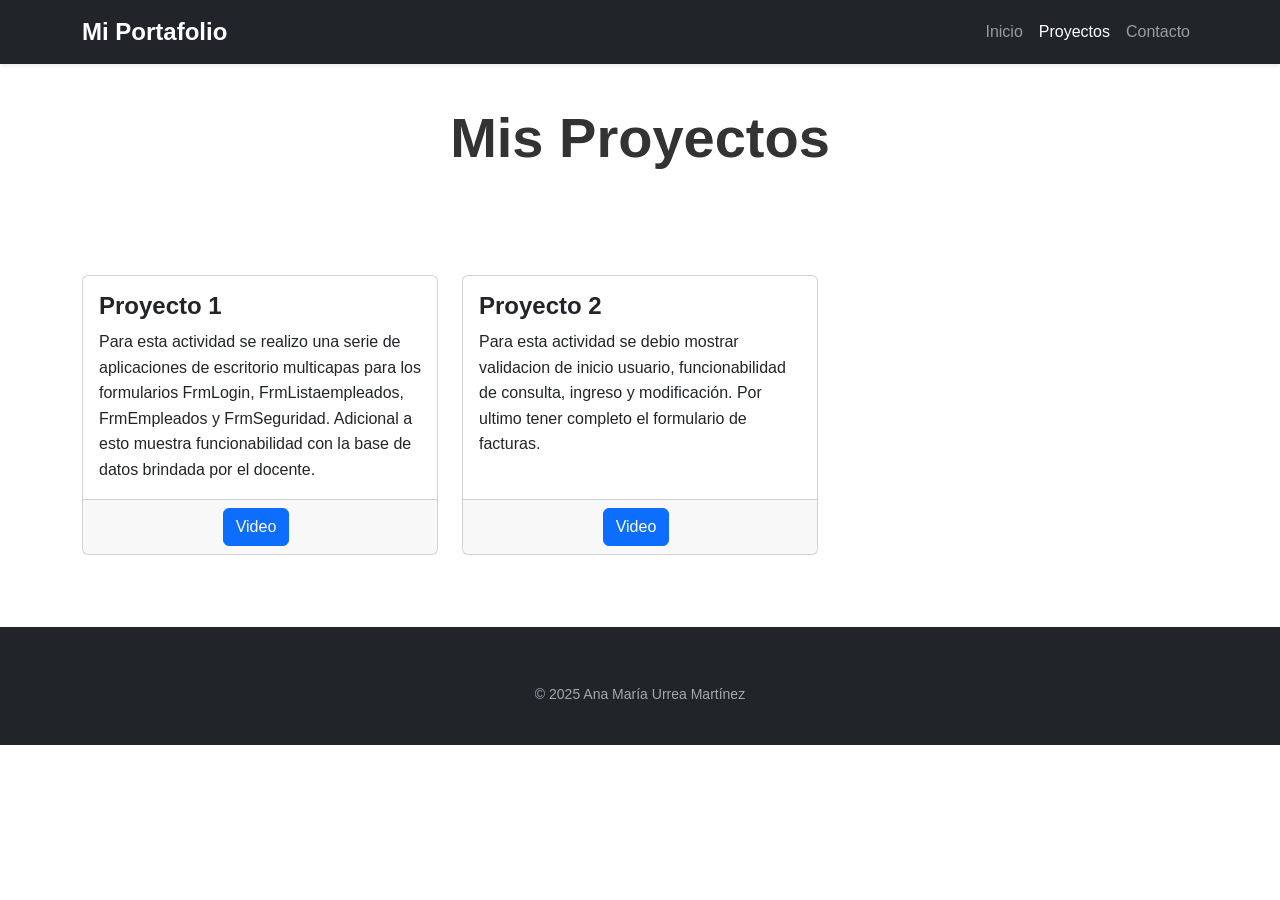
==== projects.html @ d27f09fd "commit" ====
<!DOCTYPE html>
<html lang="es">

<head>
    <meta charset="UTF-8">
    <meta name="viewport" content="width=device-width, initial-scale=1.0">
    <title>Mis Proyectos | Portafolio</title>
    <link rel="stylesheet" href="css/bootstrap.min.css">
    <link rel="stylesheet" href="css/all.min.css">
    <link rel="stylesheet" href="css/styles.css">
</head>

<body>
    <!-- Navegación -->
    <nav class="navbar navbar-expand-lg navbar-dark bg-dark fixed-top">
        <div class="container">
            <a class="navbar-brand" href="index.html">Mi Portafolio</a>
            <button class="navbar-toggler" type="button" data-bs-toggle="collapse" data-bs-target="#navbarNav">
                <span class="navbar-toggler-icon"></span>
            </button>
            <div class="collapse navbar-collapse" id="navbarNav">
                <ul class="navbar-nav ms-auto">
                    <li class="nav-item">
                        <a class="nav-link" href="index.html">Inicio</a>
                    </li>
                    <li class="nav-item">
                        <a class="nav-link active" href="projects.html">Proyectos</a>
                    </li>
                    <li class="nav-item">
                        <a class="nav-link" href="index.html#contact">Contacto</a>
                    </li>
                </ul>
            </div>
        </div>
    </nav>

    <!-- Header de Proyectos -->
    <header class="projects-header py-5 text-center">
        <div class="container">
            <div class="row justify-content-center">
                <div class="col-md-8">
                    <h1 class="display-4 fw-bold">Mis Proyectos</h1>
                </div>
            </div>
        </div>
    </header>

    <!-- Sección de proyectos -->
    <section class="projects-section py-5">
        <div class="container">
            <div class="row">
                <!-- Proyecto 1 -->
                <div class="col-lg-4 col-md-6 mb-4">
                    <div class="card h-100 project-card">
                        <div class="card-body">
                            <h4 class="card-title">Proyecto 1</h4>
                            <p class="card-text">Para esta actividad se realizo una serie de aplicaciones de
                                escritorio multicapas para los formularios FrmLogin, FrmListaempleados, FrmEmpleados y
                                FrmSeguridad. Adicional a esto muestra funcionabilidad con la base de datos brindada
                                por el docente.</p>
                        </div>
                        <div class="card-footer text-center">
                            <button class="btn btn-primary me-2" data-bs-toggle="modal"
                                data-bs-target="#project1Modal">Video</button>
                        </div>
                    </div>
                </div>

                <!-- Proyecto 2 -->
                <div class="col-lg-4 col-md-6 mb-4">
                    <div class="card h-100 project-card">
                        <div class="card-body">
                            <h4 class="card-title">Proyecto 2</h4>
                            <p class="card-text">Para esta actividad se debio mostrar validacion de inicio usuario,
                                funcionabilidad de consulta, ingreso y modificación. Por ultimo tener completo el
                                formulario de facturas.
                            </p>
                        </div>
                        <div class="card-footer text-center">
                            <button class="btn btn-primary me-2" data-bs-toggle="modal"
                                data-bs-target="#project2Modal">Video</button>
                        </div>
                    </div>
                </div>
            </div>
        </div>
    </section>

    <!-- Modales para los videos de proyectos -->
    <!-- Modal Proyecto 1 -->
    <div class="modal fade" id="project1Modal" tabindex="-1" aria-labelledby="project1ModalLabel" aria-hidden="true">
        <div class="modal-dialog modal-lg">
            <div class="modal-content">
                <div class="modal-header">
                    <h5 class="modal-title" id="project1ModalLabel">E-commerce Responsive - Demo</h5>
                    <button type="button" class="btn-close" data-bs-dismiss="modal" aria-label="Close"></button>
                </div>
                <div class="modal-body">
                    <div class="ratio ratio-16x9">
                        <iframe src="https://www.youtube.com/embed/dQw4w9WgXcQ" title="YouTube video player"
                            allowfullscreen></iframe>
                    </div>
                </div>
                <div class="modal-footer">
                    <button type="button" class="btn btn-secondary" data-bs-dismiss="modal">Cerrar</button>
                </div>
            </div>
        </div>
    </div>

    <!-- Modal Proyecto 2 -->
    <div class="modal fade" id="project2Modal" tabindex="-1" aria-labelledby="project2ModalLabel" aria-hidden="true">
        <div class="modal-dialog modal-lg">
            <div class="modal-content">
                <div class="modal-header">
                    <h5 class="modal-title" id="project2ModalLabel">Dashboard Administrativo - Demo</h5>
                    <button type="button" class="btn-close" data-bs-dismiss="modal" aria-label="Close"></button>
                </div>
                <div class="modal-body">
                    <div class="ratio ratio-16x9">
                        <iframe src="https://www.youtube.com/embed/9bZkp7q19f0" title="YouTube video player"
                            allowfullscreen></iframe>
                    </div>
                </div>
                <div class="modal-footer">
                    <button type="button" class="btn btn-secondary" data-bs-dismiss="modal">Cerrar</button>
                </div>
            </div>
        </div>
    </div>

    <!-- Pie de página -->
    <footer class="footer py-4 bg-dark text-white text-center">
        <div class="container">
            <div class="row">
                <p class="copyright">© 2025 Ana María Urrea Martínez</p>
            </div>
        </div>
        </div>
    </footer>

    <!-- jQuery -->
    <script src="js/jquery.min.js"></script>
    <!-- Bootstrap JS Bundle with Popper -->
    <script src="js/bootstrap.bundle.min.js"></script>
    <!-- Custom JS -->
    <script src="js/scripts.js"></script>
</body>

</html>
---- css/styles.css ----
/* General Styles */
:root {
    --primary-color: #0d6efd;
    --secondary-color: #6c757d;
    --dark-color: #212529;
    --light-color: #f8f9fa;
    --success-color: #198754;
    --info-color: #0dcaf0;
    --warning-color: #ffc107;
    --danger-color: #dc3545;
    --purple-color: #6f42c1;
}

body {
    font-family: 'Segoe UI', Tahoma, Geneva, Verdana, sans-serif;
    line-height: 1.6;
    color: #333;
    padding-top: 56px;
    /* For fixed navbar */
}

h1,
h2,
h3,
h4,
h5,
h6 {
    font-weight: 700;
}

.section-title {
    font-size: 2.5rem;
    margin-bottom: 0.5rem;
}

.divider {
    max-width: 3.25rem;
    border-width: 0.2rem;
    border-color: var(--primary-color);
    margin: 1.5rem auto;
}

.divider.light {
    border-color: var(--light-color);
}

/* Navigation */
.navbar {
    box-shadow: 0 0.125rem 0.25rem rgba(0, 0, 0, 0.075);
    transition: background-color 0.3s ease;
}

.navbar-brand {
    font-weight: 700;
    font-size: 1.5rem;
}

/* Header Section */
.header-section {
    background: linear-gradient(rgba(0, 0, 0, 0.6), rgba(0, 0, 0, 0.6)), url('https://via.placeholder.com/1920x1080') no-repeat center center/cover;
    color: white;
    padding: 8rem 0;
    margin-bottom: 0;
}

.header-section h1 {
    margin-bottom: 1.5rem;
    text-shadow: 2px 2px 4px rgba(0, 0, 0, 0.5);
}

.header-section p {
    font-size: 1.25rem;
    margin-bottom: 2rem;
    text-shadow: 1px 1px 2px rgba(0, 0, 0, 0.5);
}

/* About Section */
#about {
    background-color: #ffffff;
}

.about-text {
    font-size: 1.1rem;
    text-align: justify;
    line-height: 1.8;
}

/* Skills Section */
#habilidades {
    background-color: #f8f9fa;
}

.html5-item,
.css-item,
.javascript-item,
.sql-item,
.react-item,
.c\\#-item,
.nodejs-item {
    padding: 1.5rem;
    border-radius: 0.5rem;
    transition: transform 0.3s ease, box-shadow 0.3s ease;
    background-color: white;
    box-shadow: 0 0.125rem 0.25rem rgba(0, 0, 0, 0.075);
    height: 100%;
}

.html5-item:hover,
.css-item:hover,
.javascript-item:hover,
.sql-item:hover,
.react-item:hover,
.c\\#-item:hover,
.nodejs-item:hover {
    transform: translateY(-5px);
    box-shadow: 0 0.5rem 1rem rgba(0, 0, 0, 0.15);
}

.html5-item svg,
.css-item svg,
.javascript-item svg,
.sql-item svg,
.c\\#-item svg,
.nodejs-item svg {
    fill: var(--primary-color);
    margin-bottom: 1rem;
    width: 60px;
    height: 60px;
}

.html5-item h4,
.css-item h4,
.javascript-item h4,
.sql-item h4,
.react-item h4,
.c#-item h4,
.nodejs-item h4 {
    margin-bottom: 1rem;
    font-size: 1.25rem;
}

.progress {
    height: 0.75rem;
    border-radius: 0.5rem;
    background-color: #e9ecef;
    margin-bottom: 0.5rem;
}

.bg-purple {
    background-color: var(--purple-color);
}

/* Footer/Contact Section */
.footer {
    background-color: var(--dark-color);
    color: rgba(255, 255, 255, 0.9);
}

.contact-info p {
    font-size: 1.1rem;
    margin-bottom: 0.5rem;
    display: flex;
    align-items: center;
    justify-content: center;
}

.contact-info p i {
    margin-right: 0.5rem;
    font-size: 1.2rem;
    color: var(--primary-color);
}

.social-links {
    display: flex;
    justify-content: center;
    gap: 1rem;
}

.social-links a {
    display: inline-flex;
    align-items: center;
    justify-content: center;
    width: 40px;
    height: 40px;
    border-radius: 50%;
    background-color: rgba(255, 255, 255, 0.1);
    color: white;
    transition: background-color 0.3s ease, transform 0.3s ease;
}

.social-links a:hover {
    background-color: var(--primary-color);
    transform: scale(1.1);
}

.copyright {
    font-size: 0.875rem;
    color: rgba(255, 255, 255, 0.6);
    margin-top: 2rem;
}

/* Media Queries */
@media (max-width: 991.98px) {
    .section-title {
        font-size: 2rem;
    }

    .header-section {
        padding: 6rem 0;
    }
}

@media (max-width: 767.98px) {
    .section-title {
        font-size: 1.75rem;
    }

    .header-section {
        padding: 5rem 0;
    }

    .about-text {
        font-size: 1rem;
    }
}

@media (max-width: 575.98px) {
    .section-title {
        font-size: 1.5rem;
    }

    .header-section {
        padding: 4rem 0;
    }

    .header-section h1 {
        font-size: 2rem;
    }

    .header-section p {
        font-size: 1rem;
    }
}
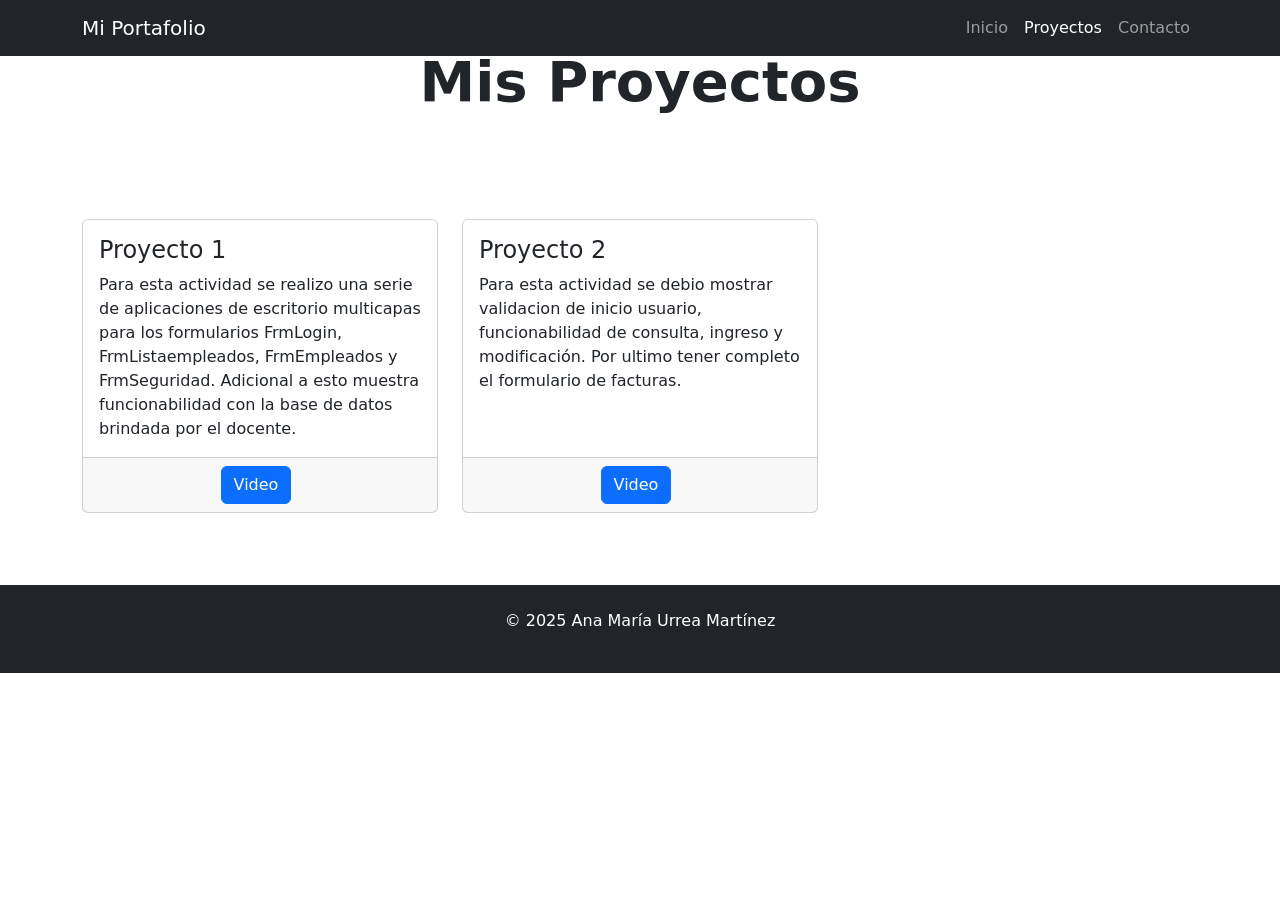
==== commit 876ac8ee: "projects.html" ====
--- a/projects.html
+++ b/projects.html
@@ -92,13 +92,15 @@
         <div class="modal-dialog modal-lg">
             <div class="modal-content">
                 <div class="modal-header">
-                    <h5 class="modal-title" id="project1ModalLabel">E-commerce Responsive - Demo</h5>
+                    <h5 class="modal-title" id="project1ModalLabel">Proyecto 1</h5>
                     <button type="button" class="btn-close" data-bs-dismiss="modal" aria-label="Close"></button>
                 </div>
                 <div class="modal-body">
                     <div class="ratio ratio-16x9">
-                        <iframe src="https://www.youtube.com/embed/dQw4w9WgXcQ" title="YouTube video player"
-                            allowfullscreen></iframe>
+                        <iframe width="640" height="360" src="https://www.youtube.com/embed/l0H-YaOaIIY"
+                            title="Jombriel, DFZM - Vitamina (Video Oficial)" frameborder="0"
+                            allow="accelerometer; autoplay; clipboard-write; encrypted-media; gyroscope; picture-in-picture; web-share"
+                            referrerpolicy="strict-origin-when-cross-origin" allowfullscreen></iframe>
                     </div>
                 </div>
                 <div class="modal-footer">
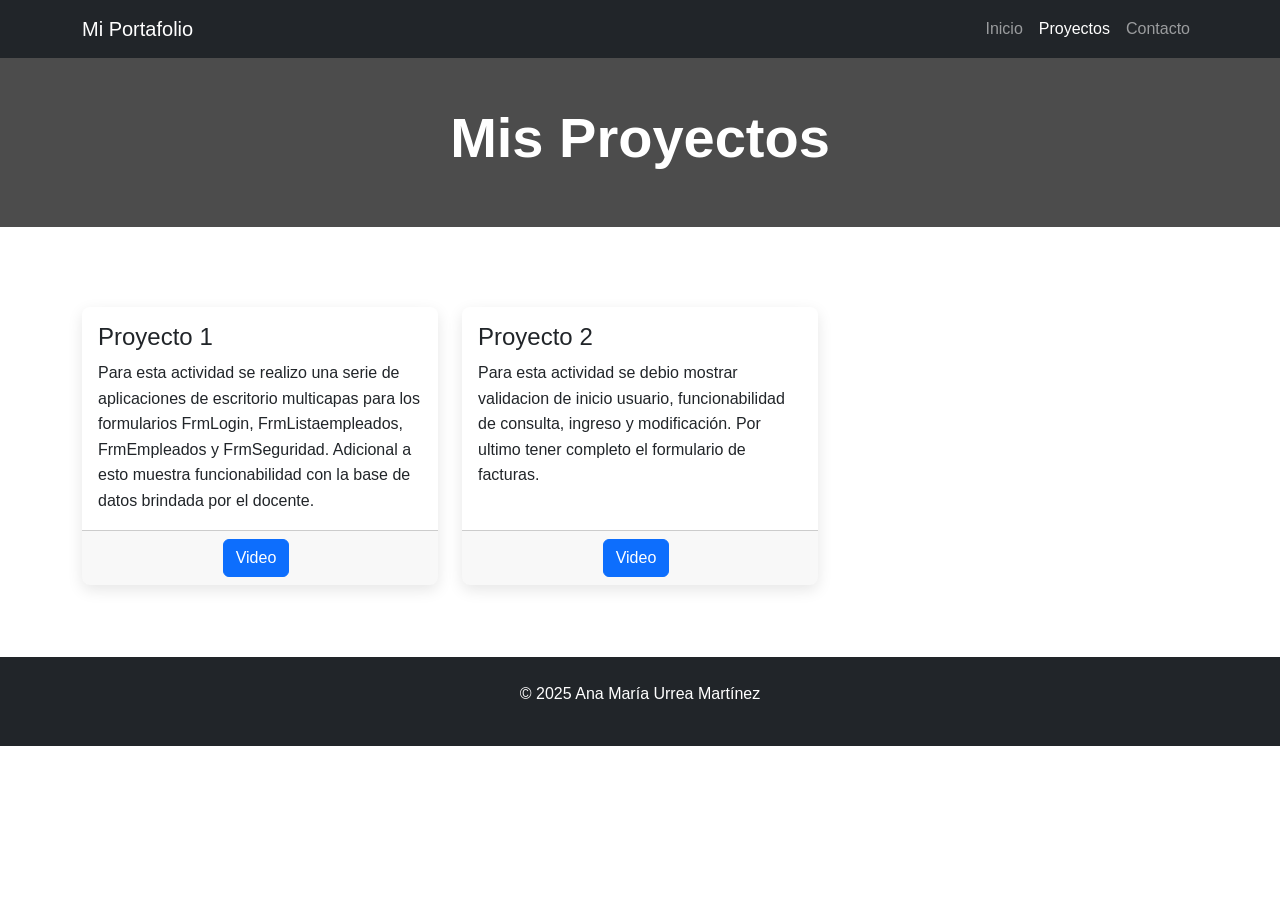
==== commit aedbfa3b: "commit" ====
--- a/projects.html
+++ b/projects.html
@@ -50,7 +50,7 @@
         <div class="container">
             <div class="row">
                 <!-- Proyecto 1 -->
-                <div class="col-lg-4 col-md-6 mb-4">
+                <div class="col-lg-4 col-md-2 mb-4">
                     <div class="card h-100 project-card">
                         <div class="card-body">
                             <h4 class="card-title">Proyecto 1</h4>
--- a/css/styles.css
+++ b/css/styles.css
@@ -0,0 +1,195 @@
+/* Base Styles */
+:root {
+    --primary-color: #0d6efd;
+    --secondary-color: #6c757d;
+    --dark-color: #343a40;
+    --light-color: #f8f9fa;
+    --success-color: #198754;
+    --danger-color: #dc3545;
+    --purple-color: #6f42c1;
+    --font-primary: 'Segoe UI', Tahoma, Geneva, Verdana, sans-serif;
+}
+
+body {
+    font-family: var(--font-primary);
+    line-height: 1.6;
+    color: #333;
+    padding-top: 56px;
+    /* Para el navbar fixed-top */
+}
+
+/* Utility Classes */
+.bg-purple {
+    background-color: var(--purple-color);
+}
+
+.text-purple {
+    color: var(--purple-color);
+}
+
+.divider {
+    max-width: 3.25rem;
+    border-width: 0.2rem;
+    border-color: var(--primary-color);
+    margin: 1.5rem auto;
+}
+
+.divider.light {
+    border-color: white;
+}
+
+
+.header-section {
+    background: linear-gradient(to bottom, rgba(0, 0, 0, 0.7), rgba(0, 0, 0, 0.7));
+    background-size: cover;
+    color: white;
+    padding: 8rem 0;
+    margin-bottom: 2rem;
+}
+
+.section-title {
+    font-weight: 700;
+    position: relative;
+    margin-bottom: 1.5rem;
+}
+
+
+.about-text {
+    font-size: 1.1rem;
+    margin-bottom: 1.5rem;
+}
+
+/* Skills Section */
+.skill-item {
+    padding: 1.5rem;
+    border-radius: 8px;
+    transition: all 0.3s ease;
+}
+
+.skill-item:hover {
+    transform: translateY(-5px);
+    box-shadow: 0 5px 15px rgba(0, 0, 0, 0.1);
+}
+
+.skill-icon {
+    color: red;
+    border: 1px solid blue;
+    margin-bottom: 1rem;
+}
+
+.skill-title {
+    font-weight: 600;
+    margin-bottom: 1rem;
+}
+
+.progress {
+    height: 10px;
+    border-radius: 5px;
+}
+
+/* Projects Page Styles */
+.projects-header {
+    background: linear-gradient(to bottom, rgba(0, 0, 0, 0.7), rgba(0, 0, 0, 0.7)), url('../img/projects-bg.jpg') no-repeat center center;
+    background-size: cover;
+    color: white;
+    padding: 6rem 0;
+    margin-bottom: 2rem;
+}
+
+.project-card {
+    border: none;
+    border-radius: 8px;
+    overflow: hidden;
+    box-shadow: 0 5px 15px rgba(0, 0, 0, 0.1);
+    transition: all 0.3s ease;
+}
+
+.project-card:hover {
+    transform: translateY(-5px);
+    box-shadow: 0 10px 20px rgba(0, 0, 0, 0.15);
+}
+
+.project-card .card-img-top {
+    height: 200px;
+    object-fit: cover;
+}
+
+.tech-stack {
+    margin-top: 1rem;
+}
+
+.tech-stack .badge {
+    margin-right: 0.5rem;
+    margin-bottom: 0.5rem;
+    padding: 0.5rem 0.75rem;
+}
+
+/* Contact Section */
+.contact-info i {
+    color: var(--primary-color);
+}
+
+.social-icon {
+    color: white;
+    transition: all 0.3s ease;
+    margin: 0 5px;
+}
+
+.social-icon:hover {
+    color: var(--primary-color);
+    transform: translateY(-3px);
+}
+
+/* Responsive Adjustments */
+@media (max-width: 767.98px) {
+
+    .header-section,
+    .projects-header {
+        padding: 4rem 0;
+    }
+
+    .profile-img {
+        width: 120px;
+        height: 120px;
+    }
+
+    h1.display-4 {
+        font-size: 2.5rem;
+    }
+
+    .skill-item {
+        margin-bottom: 1rem;
+    }
+}
+
+/* Animations */
+@keyframes fadeIn {
+    from {
+        opacity: 0;
+        transform: translateY(20px);
+    }
+
+    to {
+        opacity: 1;
+        transform: translateY(0);
+    }
+}
+
+.fadeIn {
+    animation: fadeIn 0.5s ease-in-out;
+}
+
+/* Modal Customization */
+.modal-content {
+    border-radius: 8px;
+    overflow: hidden;
+}
+
+.modal-header {
+    background-color: var(--primary-color);
+    color: white;
+}
+
+.modal-body {
+    padding: 1.5rem;
+}
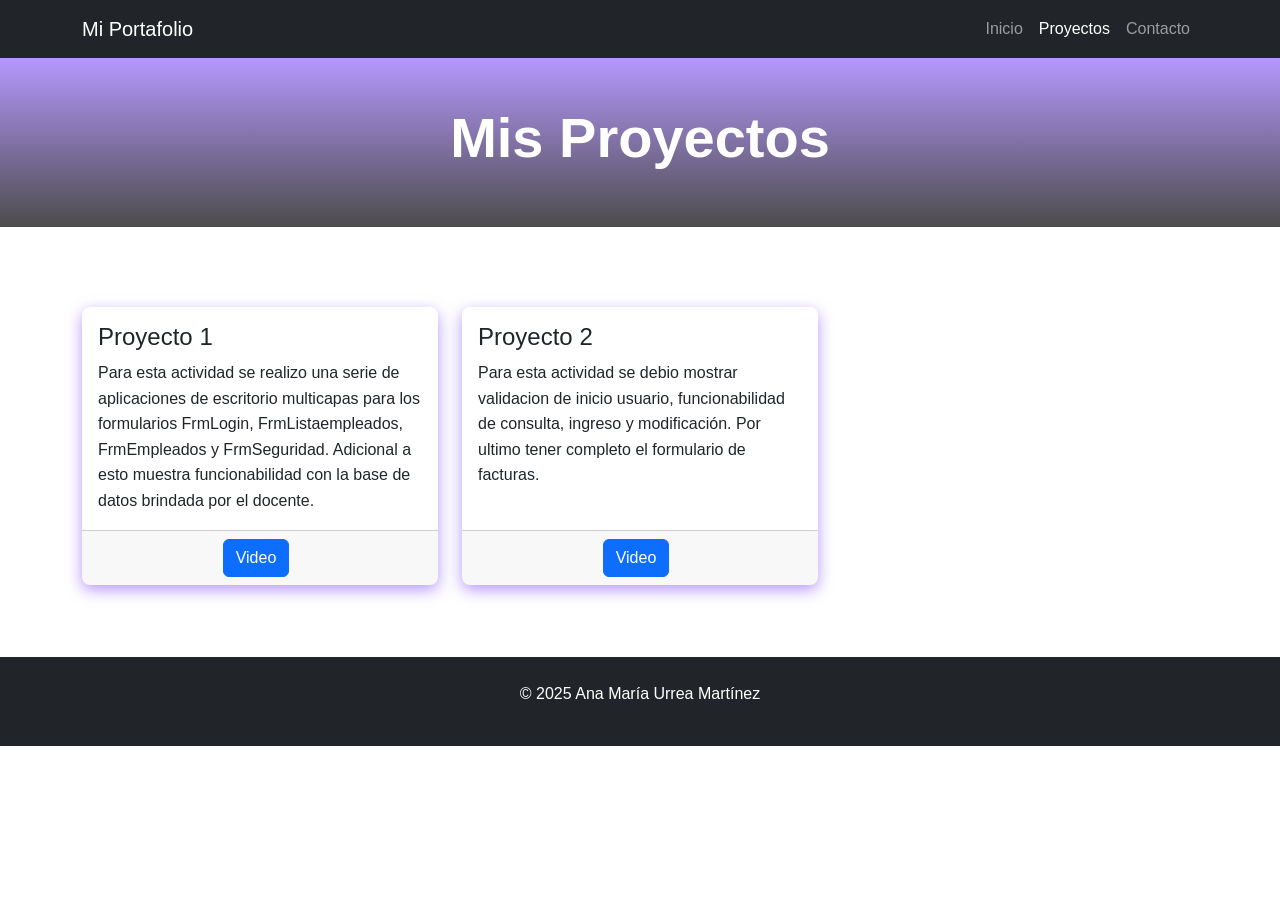
==== commit 51599ae5: "commit" ====
--- a/projects.html
+++ b/projects.html
@@ -97,8 +97,8 @@
                 </div>
                 <div class="modal-body">
                     <div class="ratio ratio-16x9">
-                        <iframe width="640" height="360" src="https://www.youtube.com/embed/l0H-YaOaIIY"
-                            title="Jombriel, DFZM - Vitamina (Video Oficial)" frameborder="0"
+                        <iframe width="640" height="360" src="https://www.youtube.com/embed/wStvIRkDWeU" title=""
+                            frameborder="0"
                             allow="accelerometer; autoplay; clipboard-write; encrypted-media; gyroscope; picture-in-picture; web-share"
                             referrerpolicy="strict-origin-when-cross-origin" allowfullscreen></iframe>
                     </div>
@@ -115,13 +115,15 @@
         <div class="modal-dialog modal-lg">
             <div class="modal-content">
                 <div class="modal-header">
-                    <h5 class="modal-title" id="project2ModalLabel">Dashboard Administrativo - Demo</h5>
+                    <h5 class="modal-title" id="project2ModalLabel">Proyecto 2</h5>
                     <button type="button" class="btn-close" data-bs-dismiss="modal" aria-label="Close"></button>
                 </div>
                 <div class="modal-body">
                     <div class="ratio ratio-16x9">
-                        <iframe src="https://www.youtube.com/embed/9bZkp7q19f0" title="YouTube video player"
-                            allowfullscreen></iframe>
+                        <iframe width="640" height="360" src="https://www.youtube.com/embed/yZ4JdBk9bjQ" title=""
+                            frameborder="0"
+                            allow="accelerometer; autoplay; clipboard-write; encrypted-media; gyroscope; picture-in-picture; web-share"
+                            referrerpolicy="strict-origin-when-cross-origin" allowfullscreen></iframe>
                     </div>
                 </div>
                 <div class="modal-footer">
--- a/css/styles.css
+++ b/css/styles.css
@@ -1,6 +1,6 @@
 /* Base Styles */
 :root {
-    --primary-color: #0d6efd;
+    --primary-color: #b662ff;
     --secondary-color: #6c757d;
     --dark-color: #343a40;
     --light-color: #f8f9fa;
@@ -40,7 +40,7 @@
 
 
 .header-section {
-    background: linear-gradient(to bottom, rgba(0, 0, 0, 0.7), rgba(0, 0, 0, 0.7));
+    background: linear-gradient(to bottom, rgba(151, 109, 255, 0.7), rgba(0, 0, 0, 0.7));
     background-size: cover;
     color: white;
     padding: 8rem 0;
@@ -72,8 +72,7 @@
 }
 
 .skill-icon {
-    color: red;
-    border: 1px solid blue;
+    color: rgb(0, 0, 0);
     margin-bottom: 1rem;
 }
 
@@ -89,7 +88,7 @@
 
 /* Projects Page Styles */
 .projects-header {
-    background: linear-gradient(to bottom, rgba(0, 0, 0, 0.7), rgba(0, 0, 0, 0.7)), url('../img/projects-bg.jpg') no-repeat center center;
+    background: linear-gradient(to bottom, rgba(151, 109, 255, 0.7), rgba(0, 0, 0, 0.7));
     background-size: cover;
     color: white;
     padding: 6rem 0;
@@ -100,18 +99,13 @@
     border: none;
     border-radius: 8px;
     overflow: hidden;
-    box-shadow: 0 5px 15px rgba(0, 0, 0, 0.1);
+    box-shadow: 0 5px 15px rgba(151, 109, 255, 0.7);
     transition: all 0.3s ease;
 }
 
 .project-card:hover {
     transform: translateY(-5px);
-    box-shadow: 0 10px 20px rgba(0, 0, 0, 0.15);
-}
-
-.project-card .card-img-top {
-    height: 200px;
-    object-fit: cover;
+    box-shadow: 0 10px 20px rgba(151, 109, 255, 0.7);
 }
 
 .tech-stack {
@@ -126,13 +120,7 @@
 
 /* Contact Section */
 .contact-info i {
-    color: var(--primary-color);
-}
-
-.social-icon {
-    color: white;
-    transition: all 0.3s ease;
-    margin: 0 5px;
+    color: rgba(151, 109, 255, 0.7);
 }
 
 .social-icon:hover {
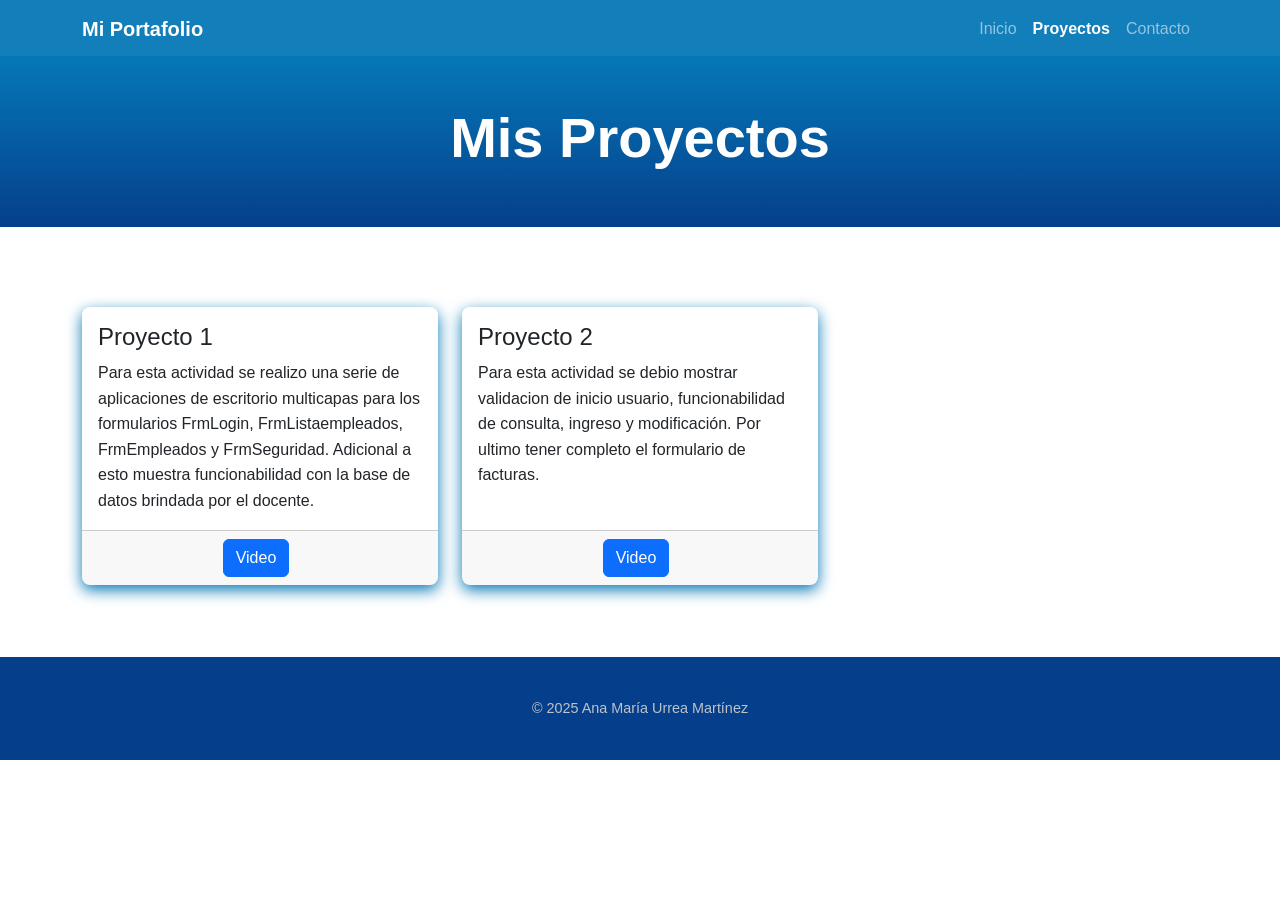
==== commit f9a80c9a: "commit" ====
--- a/projects.html
+++ b/projects.html
@@ -11,7 +11,6 @@
 </head>
 
 <body>
-    <!-- Navegación -->
     <nav class="navbar navbar-expand-lg navbar-dark bg-dark fixed-top">
         <div class="container">
             <a class="navbar-brand" href="index.html">Mi Portafolio</a>
@@ -34,7 +33,6 @@
         </div>
     </nav>
 
-    <!-- Header de Proyectos -->
     <header class="projects-header py-5 text-center">
         <div class="container">
             <div class="row justify-content-center">
@@ -45,11 +43,10 @@
         </div>
     </header>
 
-    <!-- Sección de proyectos -->
     <section class="projects-section py-5">
         <div class="container">
             <div class="row">
-                <!-- Proyecto 1 -->
+
                 <div class="col-lg-4 col-md-2 mb-4">
                     <div class="card h-100 project-card">
                         <div class="card-body">
@@ -66,7 +63,6 @@
                     </div>
                 </div>
 
-                <!-- Proyecto 2 -->
                 <div class="col-lg-4 col-md-6 mb-4">
                     <div class="card h-100 project-card">
                         <div class="card-body">
@@ -86,8 +82,6 @@
         </div>
     </section>
 
-    <!-- Modales para los videos de proyectos -->
-    <!-- Modal Proyecto 1 -->
     <div class="modal fade" id="project1Modal" tabindex="-1" aria-labelledby="project1ModalLabel" aria-hidden="true">
         <div class="modal-dialog modal-lg">
             <div class="modal-content">
@@ -110,7 +104,6 @@
         </div>
     </div>
 
-    <!-- Modal Proyecto 2 -->
     <div class="modal fade" id="project2Modal" tabindex="-1" aria-labelledby="project2ModalLabel" aria-hidden="true">
         <div class="modal-dialog modal-lg">
             <div class="modal-content">
@@ -133,7 +126,6 @@
         </div>
     </div>
 
-    <!-- Pie de página -->
     <footer class="footer py-4 bg-dark text-white text-center">
         <div class="container">
             <div class="row">
@@ -143,11 +135,8 @@
         </div>
     </footer>
 
-    <!-- jQuery -->
     <script src="js/jquery.min.js"></script>
-    <!-- Bootstrap JS Bundle with Popper -->
     <script src="js/bootstrap.bundle.min.js"></script>
-    <!-- Custom JS -->
     <script src="js/scripts.js"></script>
 </body>
 
--- a/css/styles.css
+++ b/css/styles.css
@@ -1,12 +1,4 @@
-/* Base Styles */
 :root {
-    --primary-color: #b662ff;
-    --secondary-color: #6c757d;
-    --dark-color: #343a40;
-    --light-color: #f8f9fa;
-    --success-color: #198754;
-    --danger-color: #dc3545;
-    --purple-color: #6f42c1;
     --font-primary: 'Segoe UI', Tahoma, Geneva, Verdana, sans-serif;
 }
 
@@ -15,32 +7,32 @@
     line-height: 1.6;
     color: #333;
     padding-top: 56px;
-    /* Para el navbar fixed-top */
-}
-
-/* Utility Classes */
+}
+
+
+
 .bg-purple {
-    background-color: var(--purple-color);
+    background-color: blue;
 }
 
 .text-purple {
-    color: var(--purple-color);
+    color: blue;
 }
 
 .divider {
     max-width: 3.25rem;
     border-width: 0.2rem;
-    border-color: var(--primary-color);
+    border-color: rgb(11, 181, 217);
     margin: 1.5rem auto;
 }
 
 .divider.light {
-    border-color: white;
+    border-color: rgb(11, 181, 217);
 }
 
 
 .header-section {
-    background: linear-gradient(to bottom, rgba(151, 109, 255, 0.7), rgba(0, 0, 0, 0.7));
+    background: linear-gradient(to bottom, rgb(6, 120, 183), rgb(5, 63, 139));
     background-size: cover;
     color: white;
     padding: 8rem 0;
@@ -59,7 +51,6 @@
     margin-bottom: 1.5rem;
 }
 
-/* Skills Section */
 .skill-item {
     padding: 1.5rem;
     border-radius: 8px;
@@ -86,9 +77,8 @@
     border-radius: 5px;
 }
 
-/* Projects Page Styles */
 .projects-header {
-    background: linear-gradient(to bottom, rgba(151, 109, 255, 0.7), rgba(0, 0, 0, 0.7));
+    background: linear-gradient(to bottom, rgba(6, 120, 183), rgba(5, 63, 139));
     background-size: cover;
     color: white;
     padding: 6rem 0;
@@ -99,13 +89,13 @@
     border: none;
     border-radius: 8px;
     overflow: hidden;
-    box-shadow: 0 5px 15px rgba(151, 109, 255, 0.7);
+    box-shadow: 0 5px 15px rgba(6, 120, 183);
     transition: all 0.3s ease;
 }
 
 .project-card:hover {
     transform: translateY(-5px);
-    box-shadow: 0 10px 20px rgba(151, 109, 255, 0.7);
+    box-shadow: 0 10px 20px rgb(6, 120, 183);
 }
 
 .tech-stack {
@@ -118,17 +108,11 @@
     padding: 0.5rem 0.75rem;
 }
 
-/* Contact Section */
-.contact-info i {
-    color: rgba(151, 109, 255, 0.7);
-}
-
 .social-icon:hover {
     color: var(--primary-color);
     transform: translateY(-3px);
 }
 
-/* Responsive Adjustments */
 @media (max-width: 767.98px) {
 
     .header-section,
@@ -136,11 +120,6 @@
         padding: 4rem 0;
     }
 
-    .profile-img {
-        width: 120px;
-        height: 120px;
-    }
-
     h1.display-4 {
         font-size: 2.5rem;
     }
@@ -150,7 +129,6 @@
     }
 }
 
-/* Animations */
 @keyframes fadeIn {
     from {
         opacity: 0;
@@ -167,17 +145,72 @@
     animation: fadeIn 0.5s ease-in-out;
 }
 
-/* Modal Customization */
 .modal-content {
     border-radius: 8px;
     overflow: hidden;
 }
 
-.modal-header {
-    background-color: var(--primary-color);
-    color: white;
-}
-
 .modal-body {
     padding: 1.5rem;
+}
+
+.navbar-dark .navbar-nav .nav-link:hover {
+    color: rgb(11, 181, 217) !important;
+}
+
+.navbar.bg-dark {
+    background-color: rgb(6, 120, 183) !important;
+    opacity: 95%;
+}
+
+.navbar-brand {
+    color: #ffffff !important;
+    font-weight: bold;
+}
+
+.navbar-dark .navbar-nav .nav-link.active {
+    color: #ffffff !important;
+    font-weight: bold;
+}
+
+.navbar-toggler {
+    border-color: rgb(6, 120, 183) !important;
+}
+
+.footer.bg-dark {
+    background-color: rgb(5, 63, 139) !important;
+    color: #ffffff !important;
+}
+
+.footer .social-links svg {
+    fill: #ffffff;
+    transition: fill 0.3s ease;
+}
+
+.footer .social-links a:hover svg {
+    fill: rgb(173, 232, 244);
+}
+
+.footer .copyright {
+    color: #bdc3c7 !important;
+    font-size: 0.9rem;
+    margin-top: 1rem;
+}
+
+.modal-footer .btn-secondary {
+    background-color: #ffffff;
+    border: none;
+    border-radius: 4px;
+    padding: 0.5rem 1.5rem;
+    transition: background-color 0.3s ease;
+}
+
+.modal.fade .modal-dialog {
+    transform: scale(0.95) !important;
+    transition: transform 0.3s ease-out !important;
+}
+
+.modal-title {
+    color: #000000;
+    font-weight: bold;
 }
